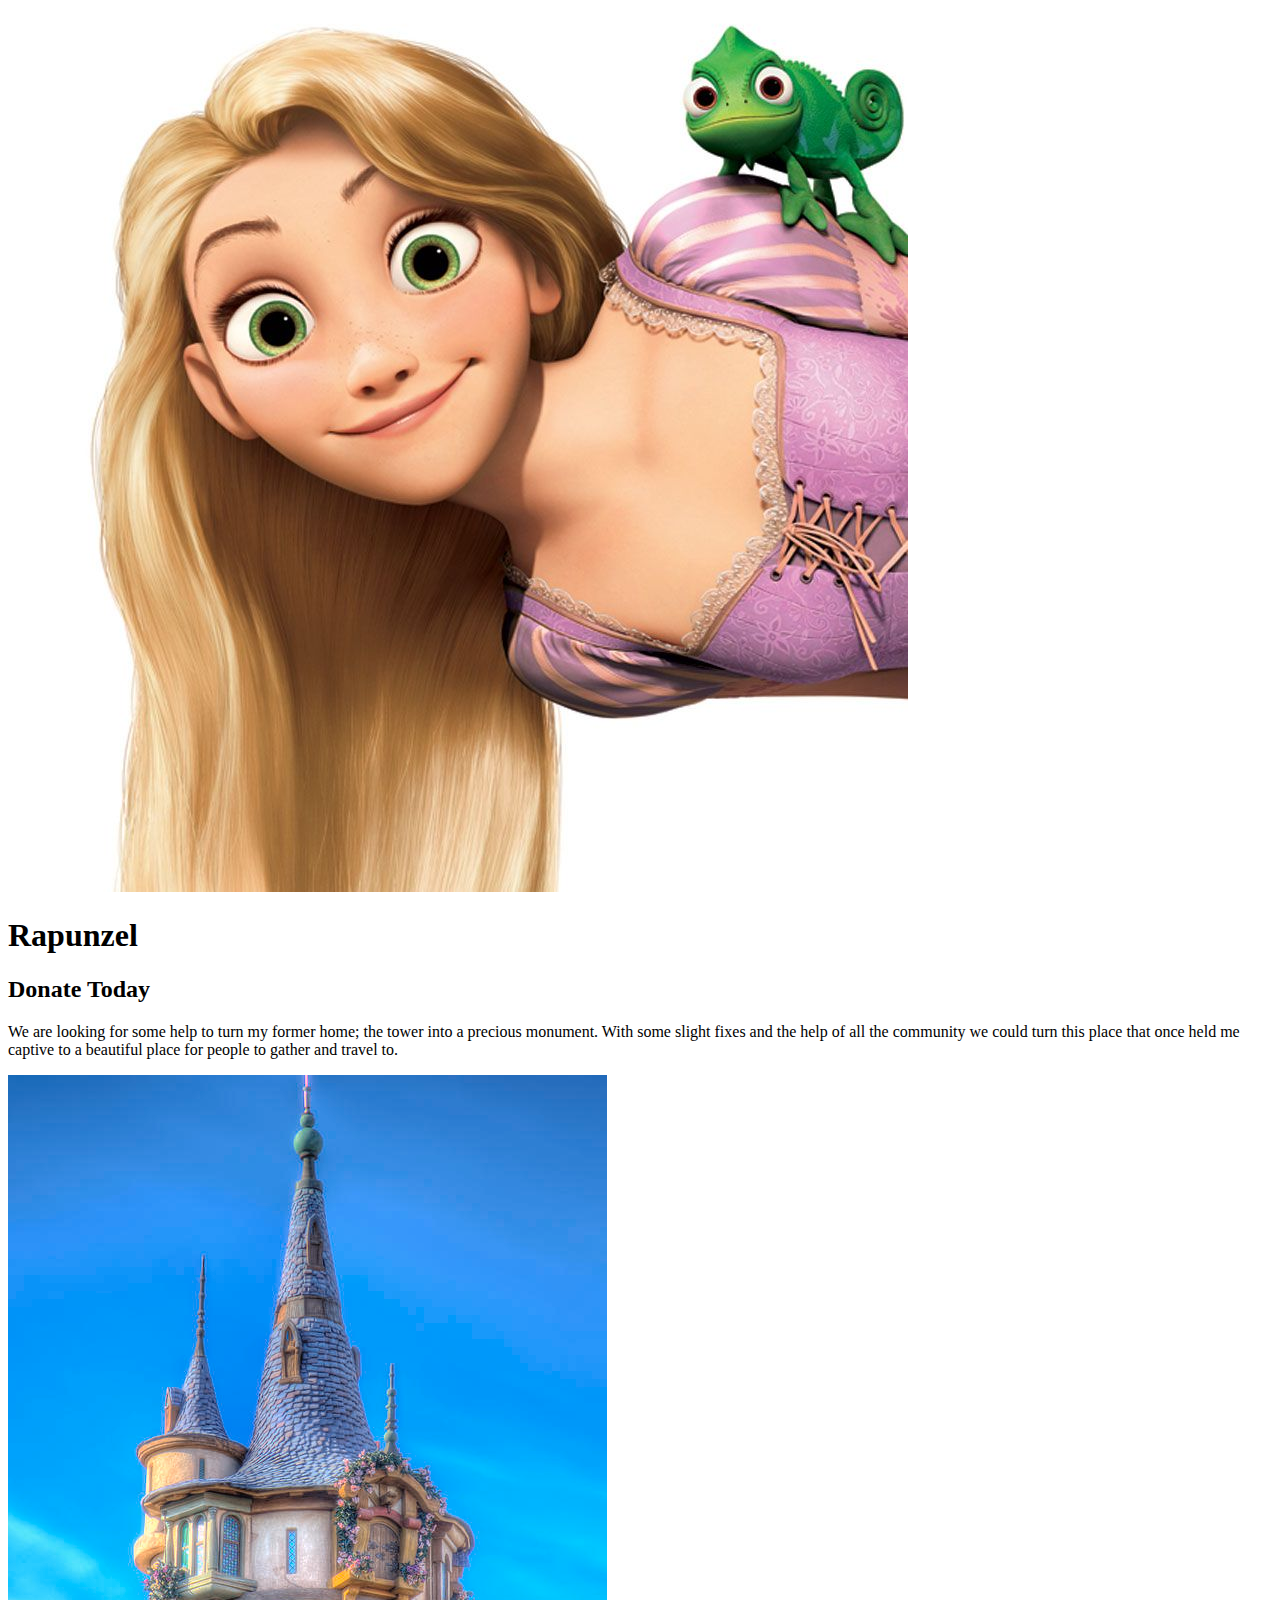
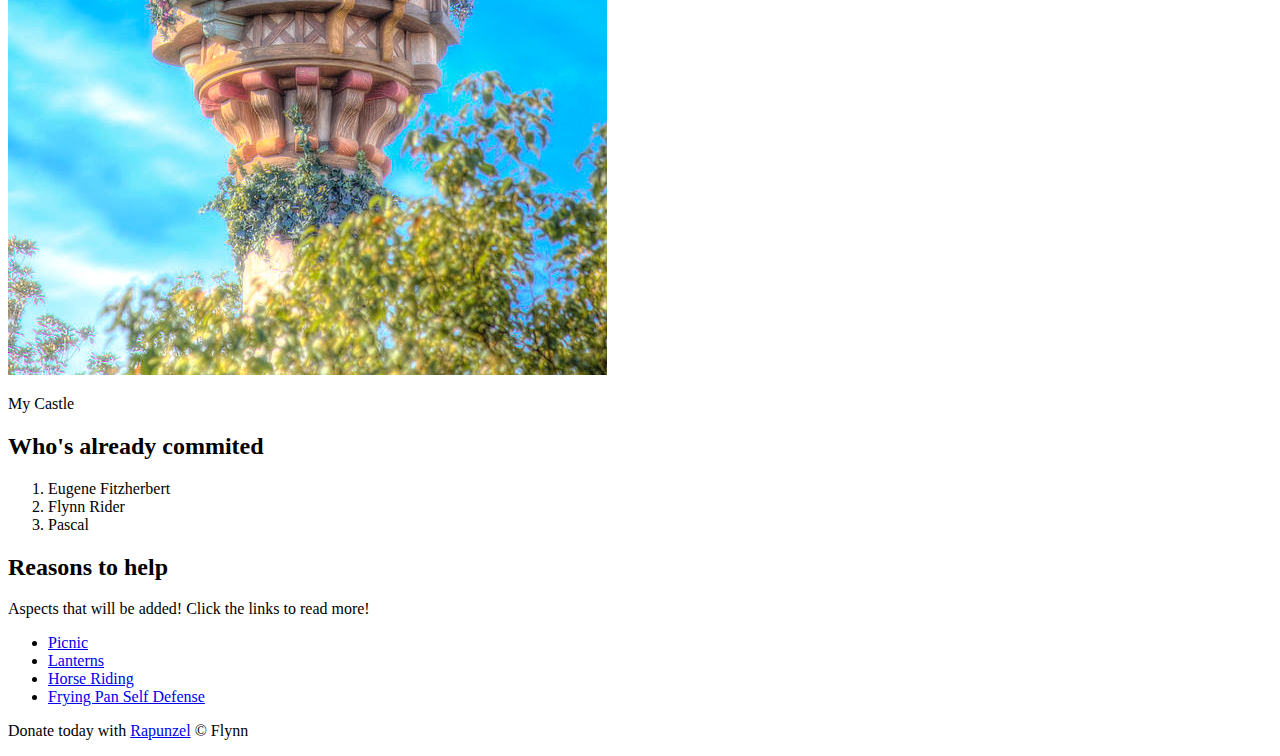
==== index.html @ 9a93a7c2 "Started Real Web" ====
<!DOCTYPE html>
<html>
<head>
	<title>Rapunzel</title>
	<link rel="icon" href="img/Rap-Avi.jpeg">
</head>
<body>
	<!-- header element -->
	<header>
		<img src="img/Rap-Avi.jpeg"> <h1>Rapunzel</h1>
	</header>

	<!-- main element -->
	<main>
		<h2>Donate Today</h2>
		<p>We are looking for some help to turn my former home; the tower into a precious monument. With some slight fixes and the help of all the community we could turn this place that once held me captive to a beautiful place for people to gather and travel to. </p>
		<img src="img/castle.jpeg">
	
	<p>My Castle</p>
	<!-- Who donated -->
	<h2>Who's already commited</h2>
	<ol>
		<li> Eugene  Fitzherbert </li>
		<li> Flynn Rider </li>
		<li> Pascal </li>
	</ol>
	<!-- Activities -->
	<h2> Reasons to help </h2>
	<p>Aspects that will be added! Click the links to read more! </p>
	<ul>
		<li><a href="https://en.wikipedia.org/wiki/Picnic">Picnic</li>
		<li><a href="https://www.etsy.com/market/rapunzel_lantern">Lanterns</a></li>
		<li><a href="https://en.wikipedia.org/wiki/Equestrianism">Horse Riding</a></li>
		<li><a href="https://www.mixedmartialarts.com/vault/self-defense/improvised-weapons-101-the-frying-pan">Frying Pan Self Defense</a></li>
	</ul>

	</main>
	<!-- Footer -->

	<footer>
		<p>Donate today with <a href="https://en.wikipedia.org/wiki/Rapunzel">Rapunzel</a>  &copy; Flynn </p>
	</footer>
</body>
</html>
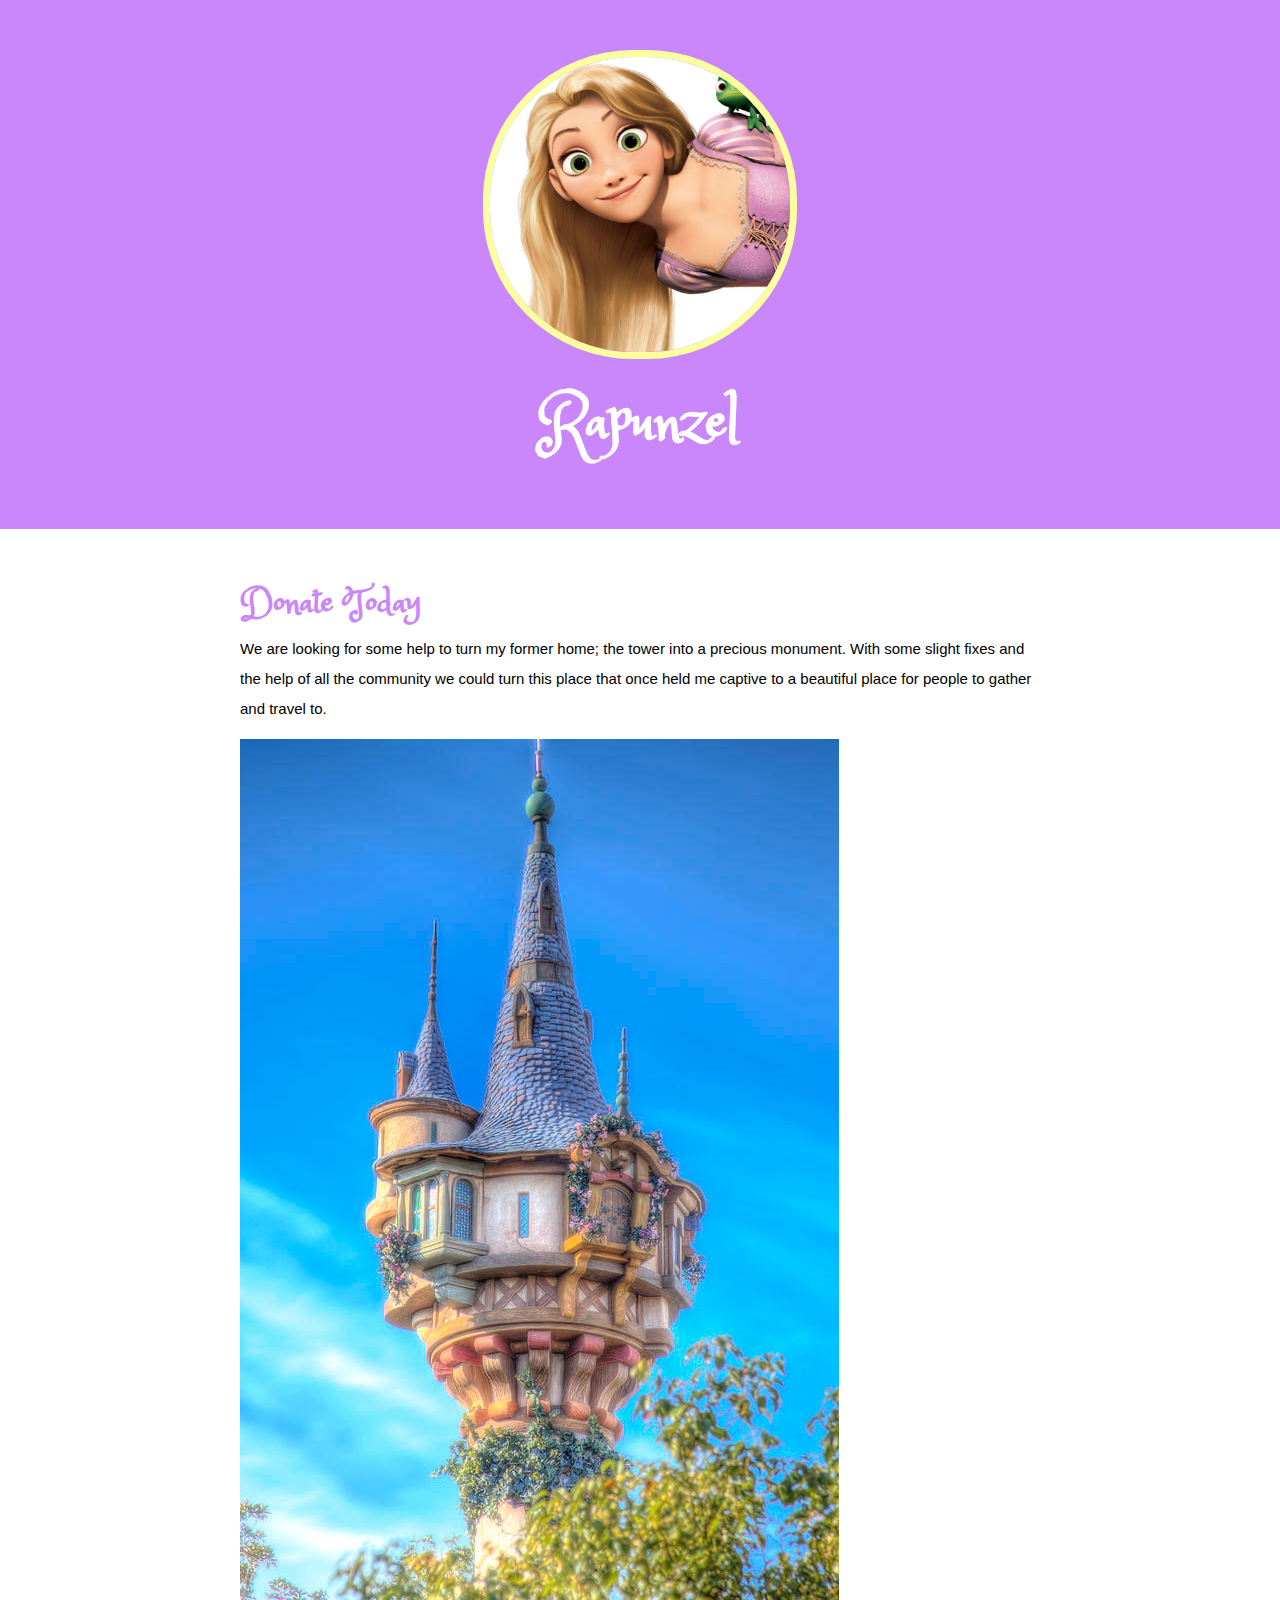
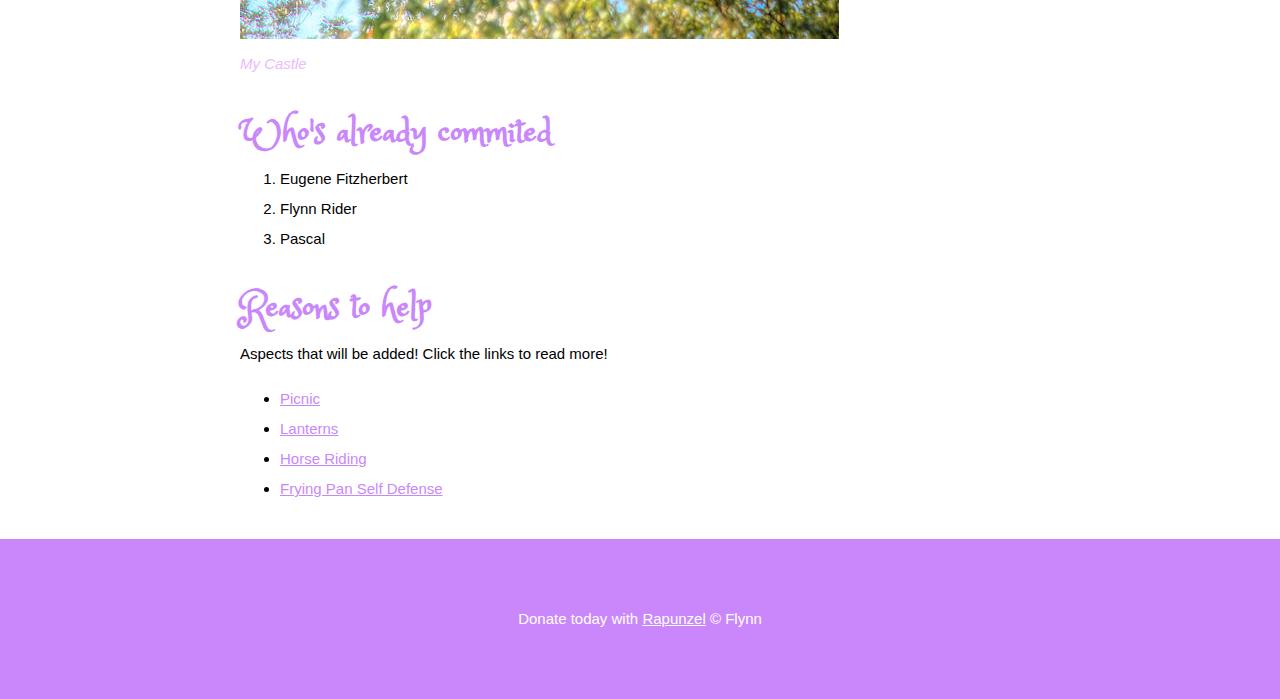
==== commit 1ea76e88: "CSS for Website" ====
--- a/index.html
+++ b/index.html
@@ -3,6 +3,9 @@
 <head>
 	<title>Rapunzel</title>
 	<link rel="icon" href="img/Rap-Avi.jpeg">
+	<link href="https://fonts.googleapis.com/css2?family=Princess+Sofia&display=swap" rel="stylesheet">
+	<link rel="stylesheet" type="text/css" href="css/hero.css">
+
 </head>
 <body>
 	<!-- header element -->
@@ -16,7 +19,7 @@
 		<p>We are looking for some help to turn my former home; the tower into a precious monument. With some slight fixes and the help of all the community we could turn this place that once held me captive to a beautiful place for people to gather and travel to. </p>
 		<img src="img/castle.jpeg">
 	
-	<p>My Castle</p>
+	<p class="caption">My Castle</p>
 	<!-- Who donated -->
 	<h2>Who's already commited</h2>
 	<ol>
--- a/css/hero.css
+++ b/css/hero.css
@@ -0,0 +1,77 @@
+body{
+	margin: 0px;
+	font-family: Arial;
+	font-size: 15px;
+	line-height: 30px;
+
+}
+header{
+	background-color: #CA87FB;
+	text-align: center;
+	padding-top: 50px;
+	padding-bottom: 50px;
+}
+
+h1, h2{
+	font-family: 'Princess Sofia', cursive;
+}
+
+header h1 {
+	color: white;
+	text-align: center;
+	font-size: 60px;
+}
+header img{
+	border-radius: 150px;
+    width: 300px;
+    border: 7px solid #FCFF9E
+}
+
+main{
+	max-width: 800px;
+	margin: 0 auto;
+	padding: 20px;
+}
+
+main img{
+	max-width: 100%
+}
+
+h2{
+	font-size: 35px;
+	color: #CA87FB;
+	margin:40px 0 10px;
+}
+a{
+	color:#CA87FB; 
+}
+a:hover{
+	color: #63008A;
+	background-color: #FCFF9E;
+
+}
+
+footer{
+	background-color: #CA87FB;
+	text-align: center;
+	color: white;
+	padding: 50px;
+
+footer p{
+	margin: 0;
+}
+
+}
+footer a{
+	color: white;
+}
+footer a:hover{
+	opacity: .5;
+	background-color: transparent;
+}
+p.caption{
+	color: #EDB9FF;
+	font-style: italic;
+	margin-top: 0;
+}
+
